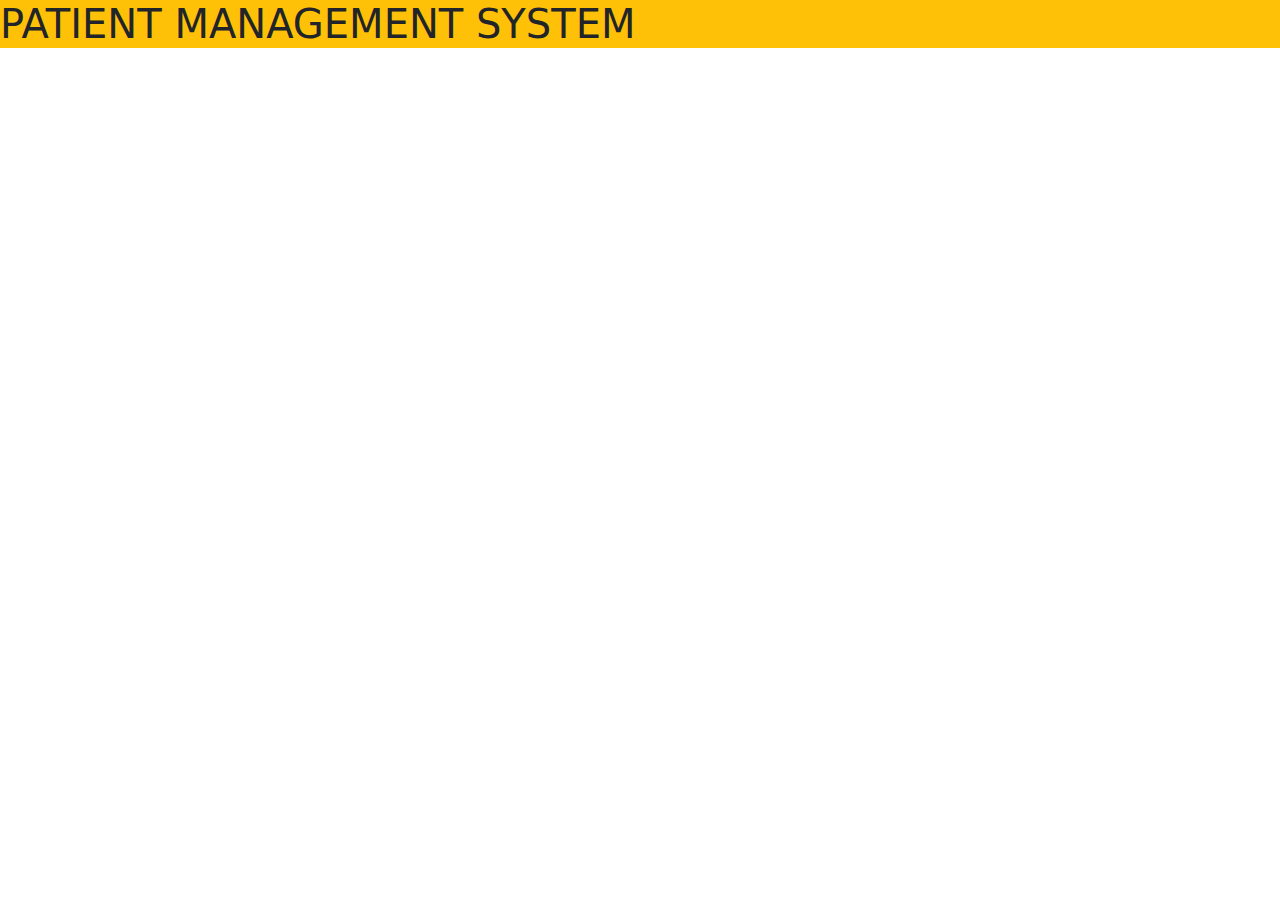
==== index.html @ ca297fcc "setup environment" ====
<!DOCTYPE html>
<html lang="en">
  <head>
    <meta charset="UTF-8" />
    <meta http-equiv="X-UA-Compatible" content="IE=edge" />
    <meta name="viewport" content="width=device-width, initial-scale=1.0" />
    <title>Patient Management System</title>

    <link rel="stylesheet" href="/css/global.css" />
    <link rel="stylesheet" href="/css/index.css" />
  </head>
  <body>
    <h1 class="bg-warning">PATIENT MANAGEMENT SYSTEM</h1>
  </body>
</html>
---- css/index.css ----
/* No CSS *//*# sourceMappingURL=index.css.map */
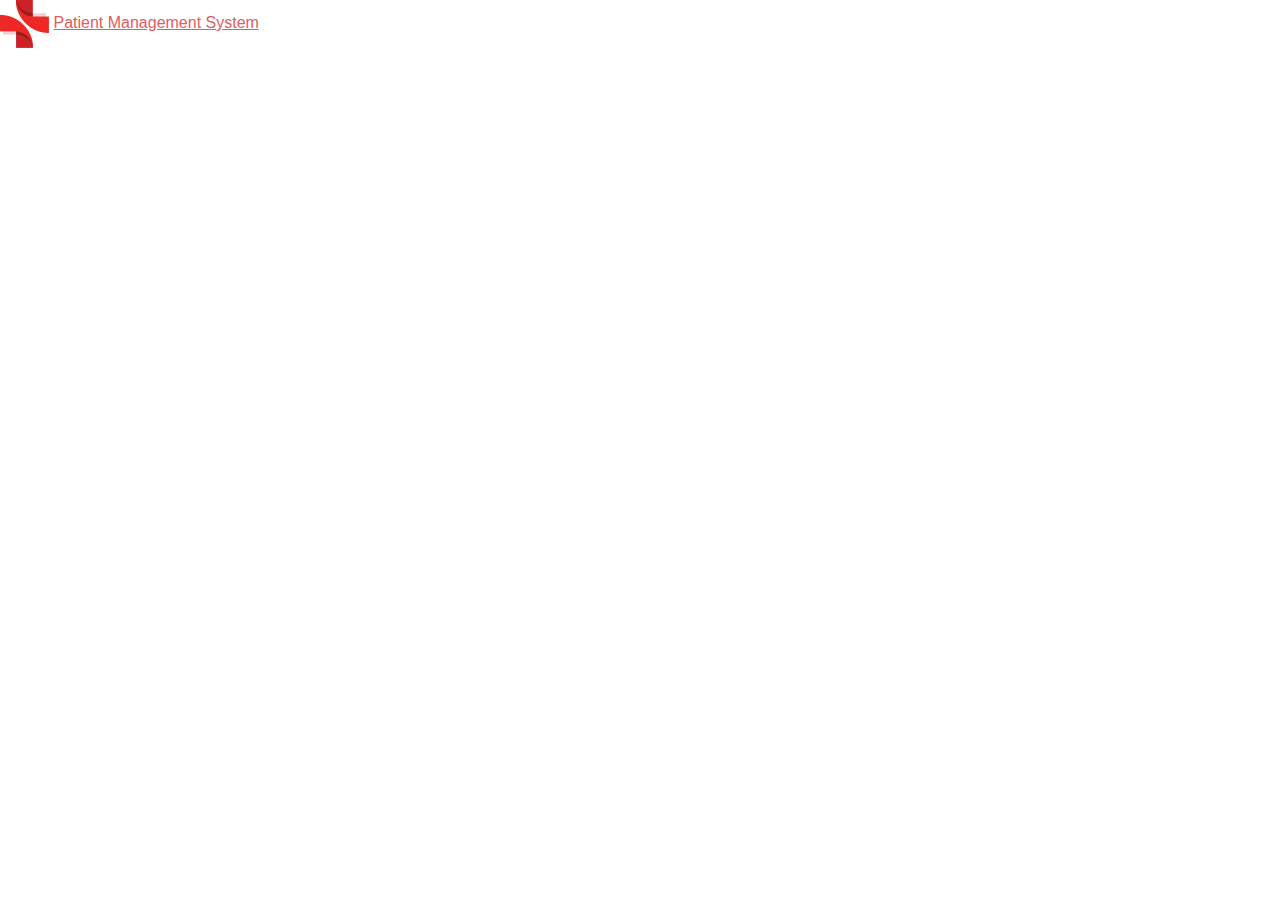
==== commit 21d71574: "added fonts" ====
--- a/index.html
+++ b/index.html
@@ -10,6 +10,15 @@
     <link rel="stylesheet" href="/css/index.css" />
   </head>
   <body>
-    <h1 class="bg-warning">PATIENT MANAGEMENT SYSTEM</h1>
+    <header>
+      <nav class="nav">
+        <div class="brand">
+          <img src="/assets/imgs/logo.png" alt="logo" />
+          <a href="#">Patient Management System</a>
+        </div>
+      </nav>
+
+      <main class="header"></main>
+    </header>
   </body>
 </html>
--- a/css/index.css
+++ b/css/index.css
@@ -1 +1,4 @@
-/* No CSS *//*# sourceMappingURL=index.css.map */+body {
+  font-family: "lato", sans-serif;
+}
+/*# sourceMappingURL=index.css.map */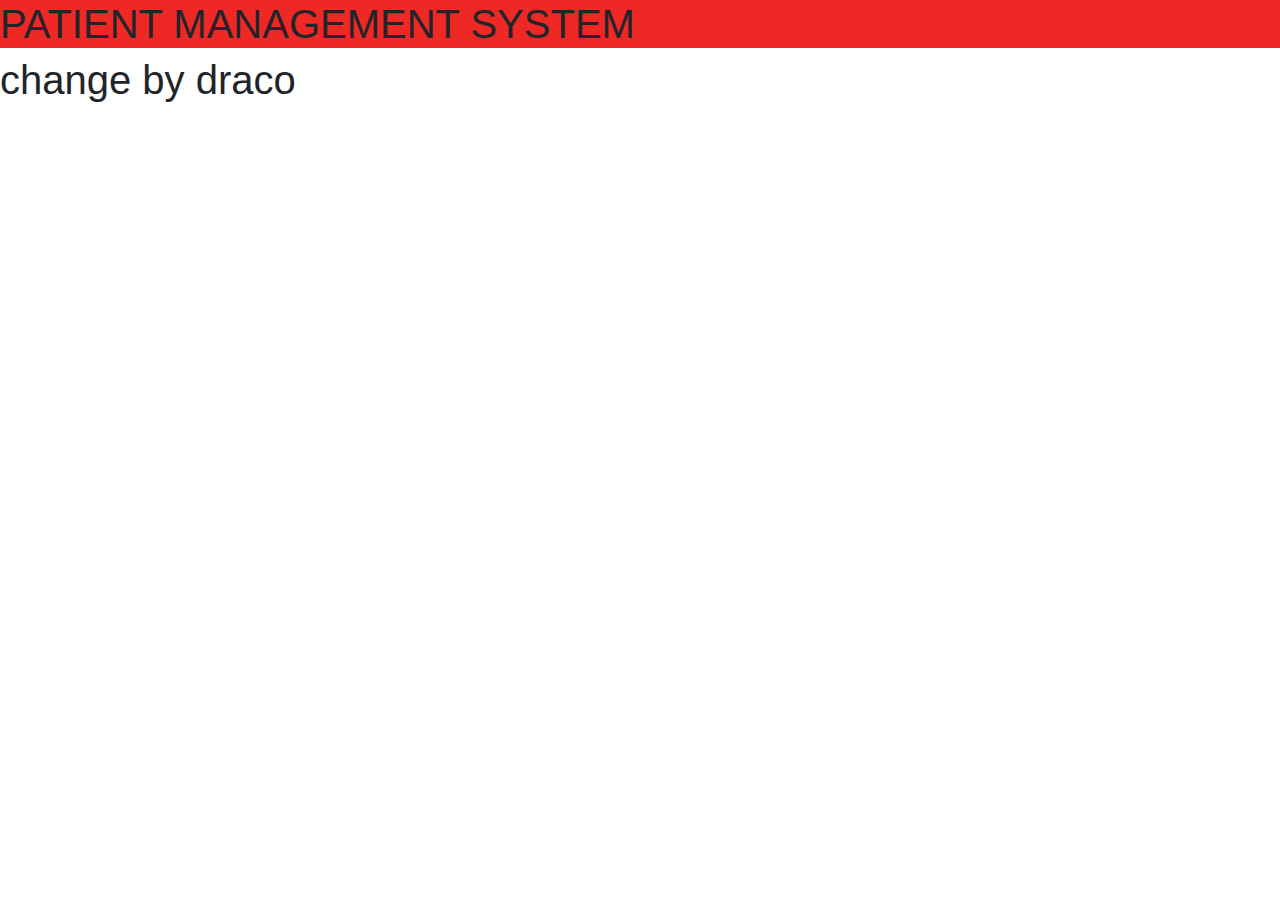
==== commit ec611abf: "pulled from origin" ====
--- a/index.html
+++ b/index.html
@@ -10,15 +10,8 @@
     <link rel="stylesheet" href="/css/index.css" />
   </head>
   <body>
-    <header>
-      <nav class="nav">
-        <div class="brand">
-          <img src="/assets/imgs/logo.png" alt="logo" />
-          <a href="#">Patient Management System</a>
-        </div>
-      </nav>
+    <h1 class="bg-warning">PATIENT MANAGEMENT SYSTEM</h1>
 
-      <main class="header"></main>
-    </header>
+    <h1>change by draco</h1>
   </body>
 </html>
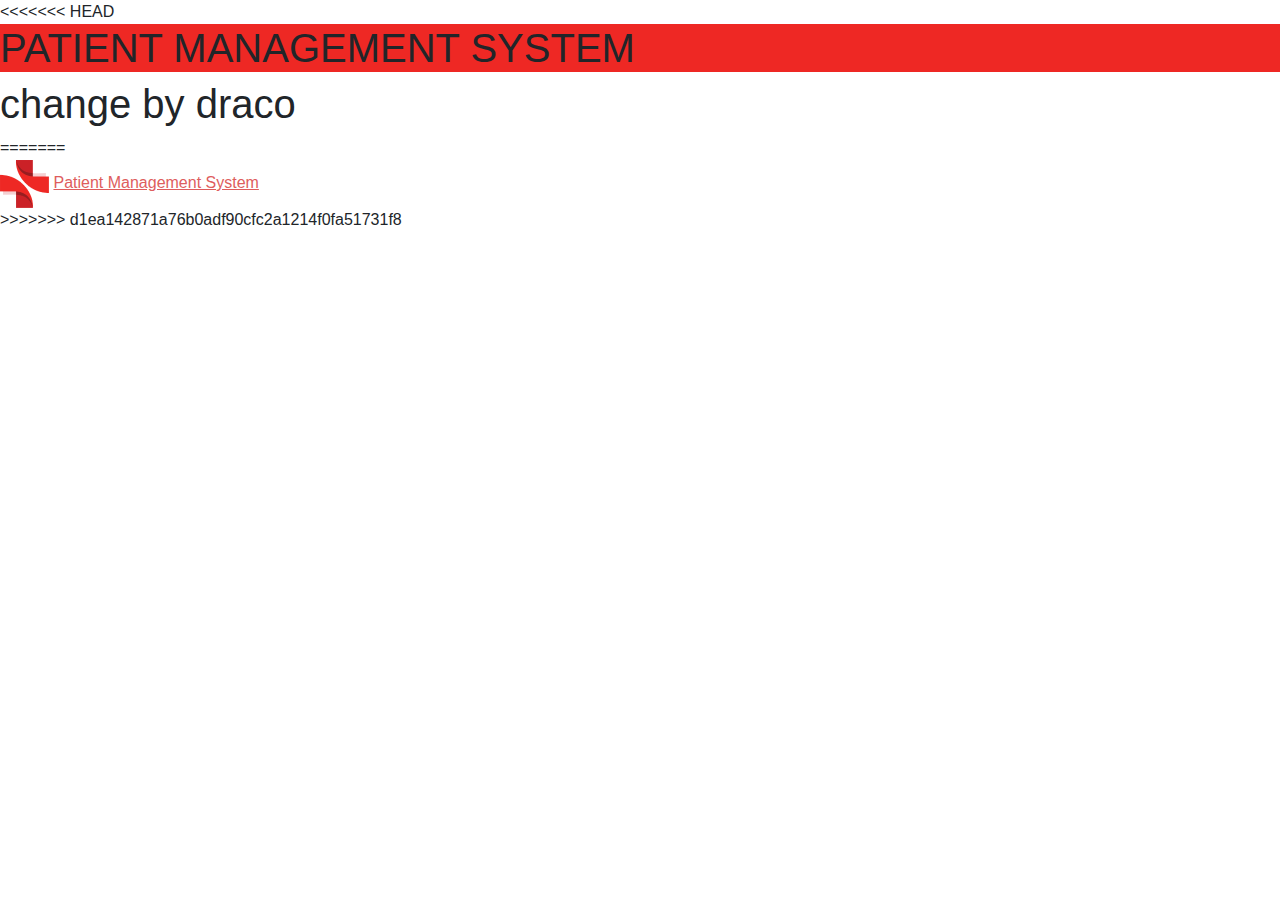
==== commit 4582cd0c: "pulled from main" ====
--- a/index.html
+++ b/index.html
@@ -10,8 +10,21 @@
     <link rel="stylesheet" href="/css/index.css" />
   </head>
   <body>
+<<<<<<< HEAD
     <h1 class="bg-warning">PATIENT MANAGEMENT SYSTEM</h1>
 
     <h1>change by draco</h1>
+=======
+    <header>
+      <nav class="nav">
+        <div class="brand">
+          <img src="/assets/imgs/logo.png" alt="logo" />
+          <a href="#">Patient Management System</a>
+        </div>
+      </nav>
+
+      <main class="header"></main>
+    </header>
+>>>>>>> d1ea142871a76b0adf90cfc2a1214f0fa51731f8
   </body>
 </html>
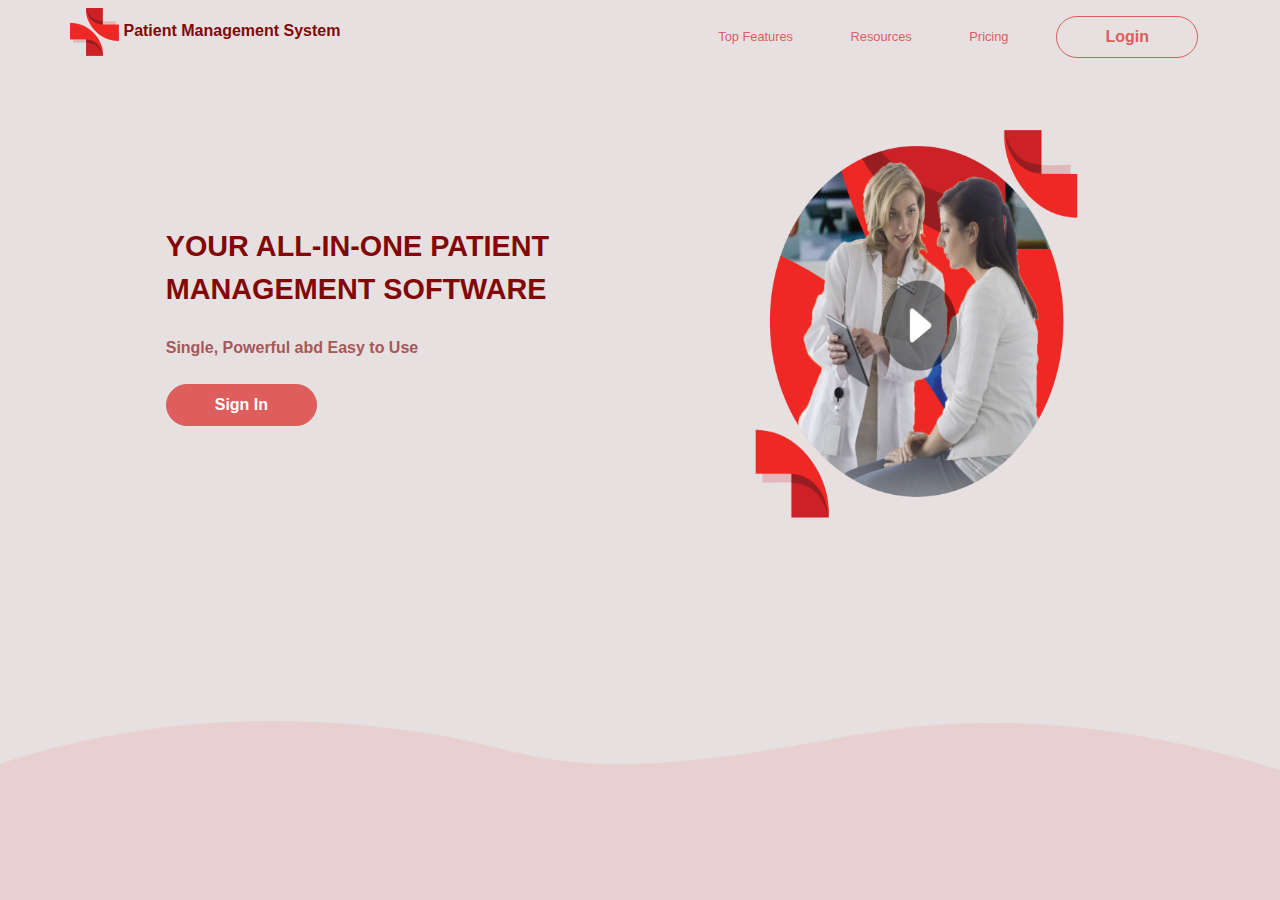
==== commit 2f34a47c: "finished creating the landing page and login page" ====
--- a/index.html
+++ b/index.html
@@ -8,23 +8,97 @@
 
     <link rel="stylesheet" href="/css/global.css" />
     <link rel="stylesheet" href="/css/index.css" />
+
+    <link
+      rel="stylesheet"
+      href="https://cdnjs.cloudflare.com/ajax/libs/font-awesome/5.14.0/css/all.min.css"
+      integrity="sha512-1PKOgIY59xJ8Co8+NE6FZ+LOAZKjy+KY8iq0G4B3CyeY6wYHN3yt9PW0XpSriVlkMXe40PTKnXrLnZ9+fkDaog=="
+      crossorigin="anonymous"
+    />
   </head>
   <body>
-<<<<<<< HEAD
-    <h1 class="bg-warning">PATIENT MANAGEMENT SYSTEM</h1>
+    <header class="header">
+      <nav class="nav container">
+        <div class="brand">
+          <a href="/index.html"
+            ><img src="/assets/imgs/logo.png" alt="logo"
+          /></a>
+          <a href="/index.html" class="text-danger"
+            >Patient Management System</a
+          >
+        </div>
 
-    <h1>change by draco</h1>
-=======
-    <header>
-      <nav class="nav">
-        <div class="brand">
-          <img src="/assets/imgs/logo.png" alt="logo" />
-          <a href="#">Patient Management System</a>
-        </div>
+        <ul class="navbar">
+          <li class="nav-item">
+            <a href="" class="nav-link">Top Features</a>
+            <i class="fas fa-caret-down text-primary"></i>
+          </li>
+          <li class="nav-item">
+            <a href="" class="nav-link">Resources</a>
+            <i class="fas fa-caret-down text-primary"></i>
+          </li>
+          <li class="nav-item">
+            <a href="" class="nav-link">Pricing</a>
+            <i class="fas fa-caret-down text-primary"></i>
+          </li>
+          <li class="nav-item">
+            <button
+              class="nav-link btn btn-outline-primary rounded-pill px-5 login"
+            >
+              Login
+            </button>
+          </li>
+        </ul>
       </nav>
 
-      <main class="header"></main>
+      <div class="banner">
+        <div class="container">
+          <div class="inner">
+            <div class="left">
+              <p class="title text-danger">
+                YOUR ALL-IN-ONE PATIENT MANAGEMENT SOFTWARE
+              </p>
+              <p class="my-4 text-secondary">
+                Single, Powerful abd Easy to Use
+              </p>
+              <div class="banner-btn">
+                <button
+                  class="nav-link btn btn-primary rounded-pill px-5 sign-in"
+                >
+                  Sign In
+                </button>
+              </div>
+            </div>
+            <div class="right">
+              <img src="/assets/imgs/banner-img.png" alt="" />
+            </div>
+          </div>
+        </div>
+      </div>
+
+      <div class="login-modal">
+        <div class="inner">
+          <form action="">
+            <div class="form">
+              <h5 class="title fw-bold text-danger mb-5">SIGN IN</h5>
+              <input type="text" placeholder="User Name or Email" />
+              <input class="mb-4" type="password" placeholder="Password" />
+
+              <small class="mb-4">Forgot your password?</small>
+
+              <p class="mb-4"><i class="fas fa-toggle-off"></i> Remember Me</p>
+
+              <button
+                class="btn fw-bold btn-primary text-light rounded-pill w-100"
+              >
+                Sign In
+              </button>
+            </div>
+          </form>
+        </div>
+      </div>
     </header>
->>>>>>> d1ea142871a76b0adf90cfc2a1214f0fa51731f8
+
+    <script src="/js/index.js"></script>
   </body>
 </html>
--- a/css/index.css
+++ b/css/index.css
@@ -1,4 +1,240 @@
-body {
-  font-family: "lato", sans-serif;
+header {
+  height: 100vh;
+  background-color: #e7e0e0;
+  background-image: url("../assets/imgs/header-bg.png");
+  background-position: bottom;
+  background-repeat: no-repeat;
+  background-size: contain;
+  display: -webkit-box;
+  display: -ms-flexbox;
+  display: flex;
+  -webkit-box-orient: vertical;
+  -webkit-box-direction: normal;
+      -ms-flex-direction: column;
+          flex-direction: column;
+}
+
+header nav {
+  padding: 0.5em;
+  -webkit-box-pack: justify;
+      -ms-flex-pack: justify;
+          justify-content: space-between;
+}
+
+header nav .brand {
+  z-index: 10;
+}
+
+header nav .brand a {
+  font-weight: bold;
+}
+
+header nav ul li {
+  display: -webkit-box;
+  display: -ms-flexbox;
+  display: flex;
+}
+
+header nav ul li a {
+  font-size: 0.8em !important;
+  margin-left: 2em;
+}
+
+header nav ul li i {
+  cursor: pointer;
+}
+
+header nav ul li .btn {
+  font-weight: bold;
+  margin-left: 2em;
+}
+
+header nav ul li .btn:hover {
+  color: #ffffff;
+}
+
+header .banner {
+  padding-top: 2em;
+  display: -webkit-box;
+  display: -ms-flexbox;
+  display: flex;
+  -webkit-box-align: center;
+      -ms-flex-align: center;
+          align-items: center;
+}
+
+header .banner .inner {
+  display: -webkit-box;
+  display: -ms-flexbox;
+  display: flex;
+  -ms-flex-pack: distribute;
+      justify-content: space-around;
+  -webkit-box-align: center;
+      -ms-flex-align: center;
+          align-items: center;
+}
+
+header .banner .inner .left {
+  height: 50%;
+  width: 35%;
+  display: -webkit-box;
+  display: -ms-flexbox;
+  display: flex;
+  -webkit-box-orient: vertical;
+  -webkit-box-direction: normal;
+      -ms-flex-direction: column;
+          flex-direction: column;
+  -webkit-box-pack: center;
+      -ms-flex-pack: center;
+          justify-content: center;
+}
+
+header .banner .inner .left p {
+  font-weight: bold;
+}
+
+header .banner .inner .left .title {
+  font-size: 1.8em;
+}
+
+header .banner .inner .left .btn {
+  font-weight: bold;
+  color: #ffffff;
+}
+
+header .banner .inner .left .btn:hover {
+  background: transparent;
+  color: #de5d5d;
+}
+
+header .banner .inner .right {
+  height: 50%;
+  width: 35%;
+  display: -webkit-box;
+  display: -ms-flexbox;
+  display: flex;
+  -webkit-box-pack: center;
+      -ms-flex-pack: center;
+          justify-content: center;
+  -webkit-box-align: center;
+      -ms-flex-align: center;
+          align-items: center;
+}
+
+header .banner .inner .right img {
+  width: 100%;
+  max-width: 25em;
+  cursor: pointer;
+}
+
+header .login-modal {
+  height: 100vh;
+  width: 100%;
+  position: fixed;
+  visibility: hidden;
+  opacity: 0;
+  -webkit-transition: all 1s ease-in-out;
+  transition: all 1s ease-in-out;
+  left: 0;
+  top: -100%;
+}
+
+header .login-modal .inner {
+  height: 90%;
+  display: -webkit-box;
+  display: -ms-flexbox;
+  display: flex;
+  -webkit-box-pack: center;
+      -ms-flex-pack: center;
+          justify-content: center;
+  -webkit-box-align: center;
+      -ms-flex-align: center;
+          align-items: center;
+}
+
+header .login-modal .inner form {
+  background: -webkit-gradient(linear, left top, left bottom, color-stop(60.07%, rgba(240, 225, 225, 0.77)), color-stop(90.09%, rgba(240, 225, 225, 0.1463)));
+  background: linear-gradient(180deg, rgba(240, 225, 225, 0.77) 60.07%, rgba(240, 225, 225, 0.1463) 90.09%);
+  -webkit-box-shadow: 0px 10px 14px rgba(166, 88, 88, 0.38);
+          box-shadow: 0px 10px 14px rgba(166, 88, 88, 0.38);
+  padding: 3em 2em;
+}
+
+header .login-modal .inner form .form {
+  display: -webkit-box;
+  display: -ms-flexbox;
+  display: flex;
+  -webkit-box-orient: vertical;
+  -webkit-box-direction: normal;
+      -ms-flex-direction: column;
+          flex-direction: column;
+  -webkit-box-align: center;
+      -ms-flex-align: center;
+          align-items: center;
+  color: #a65858;
+}
+
+header .login-modal .inner form .form input {
+  background: transparent;
+  padding: 0.5em;
+  outline: none;
+  border: 1px solid #a77171;
+  color: #de5d5d;
+}
+
+header .login-modal .inner form .form input::-webkit-input-placeholder {
+  color: #a65858;
+  font-size: 0.7em;
+}
+
+header .login-modal .inner form .form input:-ms-input-placeholder {
+  color: #a65858;
+  font-size: 0.7em;
+}
+
+header .login-modal .inner form .form input::-ms-input-placeholder {
+  color: #a65858;
+  font-size: 0.7em;
+}
+
+header .login-modal .inner form .form input::placeholder {
+  color: #a65858;
+  font-size: 0.7em;
+}
+
+header .login-modal .inner form .form input:nth-child(2) {
+  border-bottom: 0;
+}
+
+header .login-modal .inner form .form small {
+  font-size: 0.7em;
+  cursor: pointer;
+}
+
+header .login-modal .inner form .form p {
+  font-size: 0.7em;
+  font-weight: bold;
+}
+
+header .login-modal .inner form .form p i {
+  cursor: pointer;
+}
+
+header .login-modal .inner form .form .btn {
+  font-size: 0.7em;
+}
+
+header .login-modal-toggle {
+  visibility: visible;
+  opacity: 1;
+  top: 0;
+}
+
+.login-modal-coming nav ul {
+  display: none;
+}
+
+.login-modal-coming .banner {
+  display: none;
 }
 /*# sourceMappingURL=index.css.map */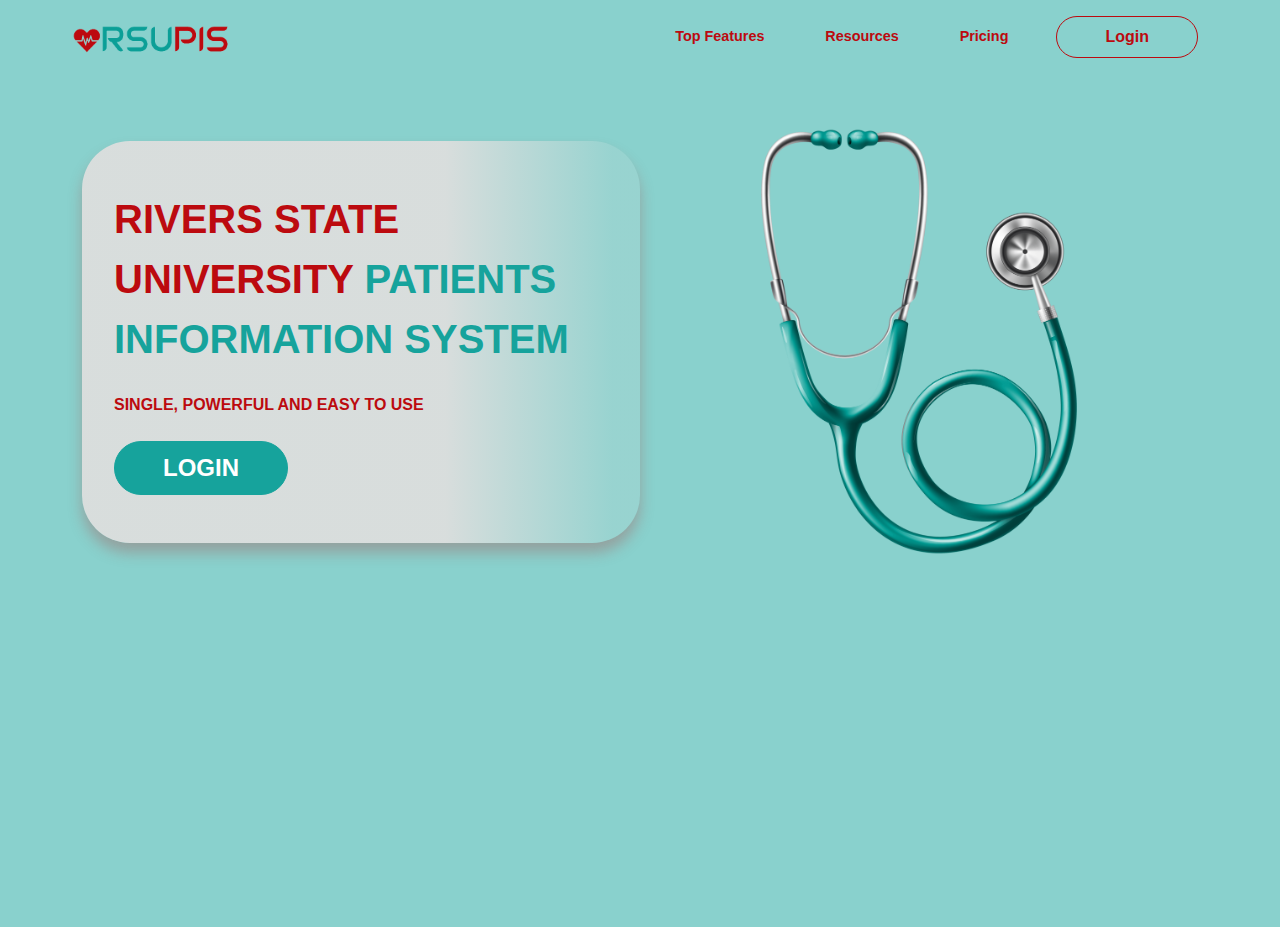
==== commit c20a1d36: "added animation to login" ====
--- a/index.html
+++ b/index.html
@@ -23,9 +23,9 @@
           <a href="/index.html"
             ><img src="/assets/imgs/logo.png" alt="logo"
           /></a>
-          <a href="/index.html" class="text-danger"
+          <!-- <a href="/index.html" class="text-danger"
             >Patient Management System</a
-          >
+          > -->
         </div>
 
         <ul class="navbar">
@@ -55,17 +55,14 @@
         <div class="container">
           <div class="inner">
             <div class="left">
-              <p class="title text-danger">
-                YOUR ALL-IN-ONE PATIENT MANAGEMENT SOFTWARE
+              <p class="title text-primary">
+                RIVERS STATE UNIVERSITY
+                <span class="text-info">PATIENTS INFORMATION SYSTEM</span>
               </p>
-              <p class="my-4 text-secondary">
-                Single, Powerful abd Easy to Use
-              </p>
+              <p class="my-4 text-primary">SINGLE, POWERFUL AND EASY TO USE</p>
               <div class="banner-btn">
-                <button
-                  class="nav-link btn btn-primary rounded-pill px-5 sign-in"
-                >
-                  Sign In
+                <button class="nav-link btn btn-info rounded-pill px-5 sign-in">
+                  LOGIN
                 </button>
               </div>
             </div>
@@ -78,20 +75,38 @@
 
       <div class="login-modal">
         <div class="inner">
-          <form action="">
+          <form action="/html/patient.html">
             <div class="form">
-              <h5 class="title fw-bold text-danger mb-5">SIGN IN</h5>
-              <input type="text" placeholder="User Name or Email" />
-              <input class="mb-4" type="password" placeholder="Password" />
+              <h4 class="title fw-bold text-danger mb-2">LOGIN</h4>
+              <p class="m-0 mb-3 fs-6">Please, log in to your account</p>
+              <input
+                class="mb-2"
+                type="text"
+                placeholder="User Name or Email"
+              />
+              <input
+                class="mb-4 password"
+                type="password"
+                placeholder="Password"
+              />
+              <i class="fas fa-eye password-toggle"></i>
 
               <small class="mb-4">Forgot your password?</small>
 
               <p class="mb-4"><i class="fas fa-toggle-off"></i> Remember Me</p>
 
               <button
-                class="btn fw-bold btn-primary text-light rounded-pill w-100"
+                class="
+                  nav-link
+                  btn
+                  fw-bold
+                  btn-primary
+                  text-light
+                  rounded-pill
+                  w-100
+                "
               >
-                Sign In
+                LOGIN
               </button>
             </div>
           </form>
--- a/css/index.css
+++ b/css/index.css
@@ -1,10 +1,6 @@
 header {
-  height: 100vh;
-  background-color: #e7e0e0;
-  background-image: url("../assets/imgs/header-bg.png");
-  background-position: bottom;
-  background-repeat: no-repeat;
-  background-size: contain;
+  height: 103vh;
+  background-color: #89d1cd;
   display: -webkit-box;
   display: -ms-flexbox;
   display: flex;
@@ -12,6 +8,8 @@
   -webkit-box-direction: normal;
       -ms-flex-direction: column;
           flex-direction: column;
+  -webkit-perspective: 1000px;
+          perspective: 1000px;
 }
 
 header nav {
@@ -19,12 +17,19 @@
   -webkit-box-pack: justify;
       -ms-flex-pack: justify;
           justify-content: space-between;
+  -webkit-box-align: center;
+      -ms-flex-align: center;
+          align-items: center;
 }
 
 header nav .brand {
   z-index: 10;
 }
 
+header nav .brand img {
+  width: 10em;
+}
+
 header nav .brand a {
   font-weight: bold;
 }
@@ -36,7 +41,8 @@
 }
 
 header nav ul li a {
-  font-size: 0.8em !important;
+  font-weight: bold;
+  font-size: 0.9em !important;
   margin-left: 2em;
 }
 
@@ -76,7 +82,7 @@
 
 header .banner .inner .left {
   height: 50%;
-  width: 35%;
+  width: 50%;
   display: -webkit-box;
   display: -ms-flexbox;
   display: flex;
@@ -87,6 +93,12 @@
   -webkit-box-pack: center;
       -ms-flex-pack: center;
           justify-content: center;
+  background: -webkit-gradient(linear, left top, right top, color-stop(65.07%, rgba(240, 225, 225, 0.77)), color-stop(95.09%, rgba(240, 225, 225, 0.1463)), color-stop(65.07%, rgba(240, 225, 225, 0.77)), color-stop(95.09%, rgba(240, 225, 225, 0.1463)));
+  background: linear-gradient(90deg, rgba(240, 225, 225, 0.77) 65.07%, rgba(240, 225, 225, 0.1463) 95.09%, rgba(240, 225, 225, 0.77) 65.07%, rgba(240, 225, 225, 0.1463) 95.09%);
+  -webkit-box-shadow: 0px 10px 14px rgba(166, 88, 88, 0.38);
+          box-shadow: 0px 10px 14px rgba(166, 88, 88, 0.38);
+  padding: 3em 2em;
+  border-radius: 3em;
 }
 
 header .banner .inner .left p {
@@ -94,22 +106,23 @@
 }
 
 header .banner .inner .left .title {
-  font-size: 1.8em;
+  font-size: 2.5em;
 }
 
 header .banner .inner .left .btn {
   font-weight: bold;
   color: #ffffff;
+  font-size: 1.5em;
 }
 
 header .banner .inner .left .btn:hover {
   background: transparent;
-  color: #de5d5d;
+  color: #bc0a0f;
 }
 
 header .banner .inner .right {
   height: 50%;
-  width: 35%;
+  width: 50%;
   display: -webkit-box;
   display: -ms-flexbox;
   display: flex;
@@ -128,19 +141,18 @@
 }
 
 header .login-modal {
-  height: 100vh;
-  width: 100%;
-  position: fixed;
+  -webkit-transform: rotateX(65deg) scale(0.75) translateY(30px);
+          transform: rotateX(65deg) scale(0.75) translateY(30px);
+  -webkit-transform-origin: 0 0;
+          transform-origin: 0 0;
   visibility: hidden;
   opacity: 0;
-  -webkit-transition: all 1s ease-in-out;
-  transition: all 1s ease-in-out;
-  left: 0;
-  top: -100%;
+  -webkit-transition: all 1s;
+  transition: all 1s;
 }
 
 header .login-modal .inner {
-  height: 90%;
+  height: 100%;
   display: -webkit-box;
   display: -ms-flexbox;
   display: flex;
@@ -153,11 +165,12 @@
 }
 
 header .login-modal .inner form {
-  background: -webkit-gradient(linear, left top, left bottom, color-stop(60.07%, rgba(240, 225, 225, 0.77)), color-stop(90.09%, rgba(240, 225, 225, 0.1463)));
-  background: linear-gradient(180deg, rgba(240, 225, 225, 0.77) 60.07%, rgba(240, 225, 225, 0.1463) 90.09%);
+  background: -webkit-gradient(linear, left top, left bottom, color-stop(60.07%, rgba(240, 225, 225, 0.77)));
+  background: linear-gradient(180deg, rgba(240, 225, 225, 0.77) 60.07%);
   -webkit-box-shadow: 0px 10px 14px rgba(166, 88, 88, 0.38);
           box-shadow: 0px 10px 14px rgba(166, 88, 88, 0.38);
-  padding: 3em 2em;
+  padding: 5em 5em;
+  border-radius: 2em;
 }
 
 header .login-modal .inner form .form {
@@ -171,48 +184,62 @@
   -webkit-box-align: center;
       -ms-flex-align: center;
           align-items: center;
-  color: #a65858;
+  color: #151513;
 }
 
 header .login-modal .inner form .form input {
   background: transparent;
   padding: 0.5em;
   outline: none;
-  border: 1px solid #a77171;
-  color: #de5d5d;
+  border: 2px solid #16a39c;
+  color: #151513;
+  border-radius: 0.5em;
+  -webkit-transition: all 0.15s ease-in-out;
+  transition: all 0.15s ease-in-out;
 }
 
 header .login-modal .inner form .form input::-webkit-input-placeholder {
-  color: #a65858;
-  font-size: 0.7em;
+  color: #151513;
+  font-size: 0.8em;
 }
 
 header .login-modal .inner form .form input:-ms-input-placeholder {
-  color: #a65858;
-  font-size: 0.7em;
+  color: #151513;
+  font-size: 0.8em;
 }
 
 header .login-modal .inner form .form input::-ms-input-placeholder {
-  color: #a65858;
-  font-size: 0.7em;
+  color: #151513;
+  font-size: 0.8em;
 }
 
 header .login-modal .inner form .form input::placeholder {
-  color: #a65858;
-  font-size: 0.7em;
-}
-
-header .login-modal .inner form .form input:nth-child(2) {
-  border-bottom: 0;
+  color: #151513;
+  font-size: 0.8em;
+}
+
+header .login-modal .inner form .form input:focus {
+  border: 2px solid #bc0a0f;
+}
+
+header .login-modal .inner form .form input:nth-child(3) {
+  position: relative;
+}
+
+header .login-modal .inner form .form .password-toggle {
+  position: absolute;
+  margin-top: 8.8em;
+  margin-left: 10em;
+  cursor: pointer;
 }
 
 header .login-modal .inner form .form small {
-  font-size: 0.7em;
+  font-size: 0.8em;
   cursor: pointer;
 }
 
 header .login-modal .inner form .form p {
-  font-size: 0.7em;
+  font-size: 0.8em;
   font-weight: bold;
 }
 
@@ -221,13 +248,14 @@
 }
 
 header .login-modal .inner form .form .btn {
-  font-size: 0.7em;
+  font-size: 0.9em;
 }
 
 header .login-modal-toggle {
+  -webkit-transform: rotateX(0) scale(1) translateY(0);
+          transform: rotateX(0) scale(1) translateY(0);
   visibility: visible;
   opacity: 1;
-  top: 0;
 }
 
 .login-modal-coming nav ul {
